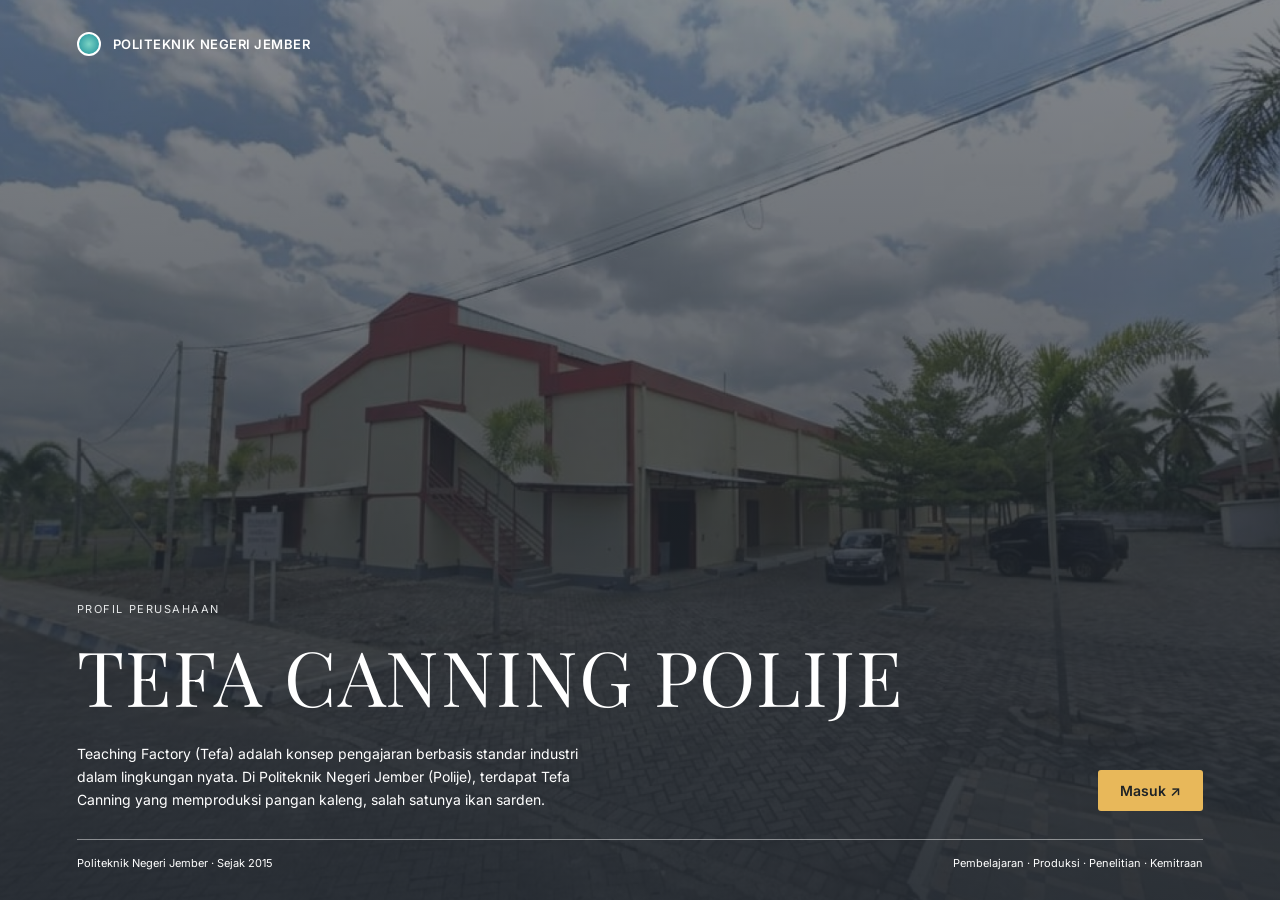
==== index.html @ 42ac11fb "feat: add initial HTML structure and JavaScript functionality for TEFA Canning Polije website - Crea" ====
<!DOCTYPE html>
<html lang="id">
<head>
<meta charset="utf-8">
<meta name="viewport" content="width=device-width,initial-scale=1">
<title>TEFA Canning Polije</title>
<link href="https://fonts.googleapis.com/css2?family=Inter:wght@400;500;600&family=Playfair+Display:wght@400;500&display=swap" rel="stylesheet">
<link rel="stylesheet" href="css/style.css">
</head>
<body>

<header class="hero" id="hero">
  <div class="polije"><i class="logo"></i>POLITEKNIK NEGERI JEMBER</div>
  <div class="hb">
    <div class="lb">Profil Perusahaan</div>
    <h1>TEFA CANNING POLIJE</h1>
    <div class="hr">
      <p>Teaching Factory (Tefa) adalah konsep pengajaran berbasis standar industri dalam lingkungan nyata. Di Politeknik Negeri Jember (Polije), terdapat Tefa Canning yang memproduksi pangan kaleng, salah satunya ikan sarden.</p>
      <a class="btn" href="#home" id="masuk">Masuk ↗</a>
    </div>
  </div>
  <div class="hf"><span>Politeknik Negeri Jember · Sejak 2015</span><span>Pembelajaran · Produksi · Penelitian · Kemitraan</span></div>
</header>

<nav>
  <div class="w">
    <a href="#home"><b>TEFA Canning Polije</b><small>Politeknik Negeri Jember</small></a>
    <ul>
      <li><a data-v="home" href="#home">Home</a></li>
      <li><a data-v="organisasi" href="#organisasi">Organisasi</a></li>
      <li><a data-v="eduwisata" href="#eduwisata">Edu-wisata</a></li>
      <li><a data-v="kemitraan" href="#kemitraan">Kemitraan</a></li>
    </ul>
    <a class="btn d" href="#formulir-permintaan?topik=edu-wisata">Rencanakan kunjungan ↗</a>
  </div>
</nav>

<main>
<!-- ============ HOME ============ -->
<section class="view" id="home">
  <div class="w sec">
    <h2 style="margin-bottom:36px">Mengenal hasilnya.<br>Memahami prosesnya.</h2>
    <div class="g2" id="cards"></div>
  </div>

  <div class="dk"><div class="w sec g2">
    <div><div class="lb">Pembelajaran &amp; Produksi</div><h2>Pembelajaran yang relevan. Pengolahan yang bernilai.</h2>
    <p style="margin-top:16px;font-size:14px;color:#e2e4e5">Mahasiswa belajar langsung di lingkungan produksi berstandar industri.</p></div>
    <ul class="ls">
      <li><b>01</b>Menghubungkan pengalaman praktik sebagai bagian dari pembelajaran.</li>
      <li><b>02</b>Menjalankan pengolahan pangan kaleng dengan standar industri.</li>
      <li><b>03</b>Mendorong penelitian dan inovasi produk perikanan.</li>
    </ul>
  </div></div>

  <div class="w sec g2 ab" style="align-items:center">
    <div><div class="lb">Tentang Tefa Canning Polije</div><h2>Tempat ilmu bertemu dunia industri perikanan.</h2>
    <p style="margin-top:16px;color:var(--g)">Teaching Factory Canning memadukan kegiatan belajar, produksi, dan penelitian dalam satu unit di Politeknik Negeri Jember, sehingga mahasiswa terbiasa dengan alur kerja industri sesungguhnya.</p>
    <div class="st"><div><b>2015</b><small>MULAI BEROPERASI</small></div><div><b>1.500</b><small>KALENG / HARI (KAPASITAS)</small></div></div></div>
    <img src="img/sarden-sip.jpeg" alt="Produk sarden SIP Politeknik Negeri Jember">
  </div>

  <div class="w mp" style="padding-bottom:56px">
    <div class="g2" style="align-items:end"><div><div class="lb">Lokasi Kami</div><h2>Temukan kami di Politeknik Negeri Jember.</h2></div>
    <ul style="font-size:14px;color:var(--g)"><li>◉ Politeknik Negeri Jember, Jl. Mastrip, Jember</li><li>◉ Unit Pengolahan Ikan, kawasan TEFA Polije</li></ul></div>
    <iframe
      src="https://www.google.com/maps/embed?pb=!1m18!1m12!1m3!1d508.10623049738757!2d113.72643841205621!3d-8.15563138317925!2m3!1f0!2f0!3f0!3m2!1i1024!2i768!4f13.1!3m3!1m2!1s0x2dd695f2c7074ec7%3A0x40c147ea5d0ce7c8!2sUnit%20Pengalengan%20Ikan%20Politeknik%20Negeri%20Jember!5e1!3m2!1sen!2sid!4v1795435590840!5m2!1sen!2sid"
      width="100%"
      height="450"
      style="border:0"
      allowfullscreen
      loading="lazy"
      referrerpolicy="no-referrer-when-downgrade"
      title="Lokasi TEFA Canning Polije">
    </iframe>
    <div class="g2"><div class="card"><div class="lb">Jam Layanan</div>Senin – Jumat, 08.00 – 16.00 WIB</div><div class="card"><div class="lb">Transportasi &amp; Parkir</div>Area parkir tersedia di depan unit produksi.</div></div>
  </div>

  <div class="bl"><div class="w g2" style="padding:36px 28px;align-items:center">
    <div><h3 style="font-size:26px">Lihat lebih dekat, belajar secara langsung.</h3><p style="font-size:14px;color:var(--g)">Jadwalkan edu wisata untuk melihat proses produksi sarden kaleng.</p></div>
    <div style="text-align:right"><a class="btn" href="#eduwisata">Lihat edu-wisata ↗</a></div>
  </div></div>
</section>

<!-- ============ ORGANISASI ============ -->
<section class="view" id="organisasi" hidden>
  <div class="w sec">
    <div class="g2" style="align-items:end;margin-bottom:40px"><div><div class="lb">Tim Pengelola</div><h2>Orang di balik setiap proses.</h2></div>
    <p style="color:var(--g)">Setiap peran saling bersinergi dalam pembelajaran, produksi, serta pengembangan produk Tefa Canning Polije.</p></div>
    <div class="org">
      <div class="card"><div class="ph"><img src="img/tim-ketua.jpg" alt="M. Manfianto, S.TP., M.P." onerror="this.remove()"></div><span class="tg">KETUA</span><h3 style="margin-top:8px;font-size:18px">M. Manfianto, S.TP., M.P.</h3></div>
      <div class="ln"></div>
      <div class="g4" style="text-align:left">
        <div class="card"><div class="ph"><img src="img/tim-produksi.jpg" alt="M. Fahmi Kurniata, S.TP., M." onerror="this.remove()"></div><span class="tg">PRODUKSI</span><h3 style="margin-top:8px;font-size:17px">M. Fahmi Kurniata, S.TP., M.</h3></div>
        <div class="card"><div class="ph"><img src="img/tim-mutu.jpg" alt="Syamil" onerror="this.remove()"></div><span class="tg">MUTU</span><h3 style="margin-top:8px;font-size:17px">Syamil</h3></div>
        <div class="card"><div class="ph"><img src="img/tim-teknisi.jpg" alt="Gunawan" onerror="this.remove()"></div><span class="tg">TEKNISI</span><h3 style="margin-top:8px;font-size:17px">Gunawan</h3></div>
        <div class="card"><div class="ph"><img src="img/tim-admin.jpg" alt="Afin Hariyanabu" onerror="this.remove()"></div><span class="tg">ADMINISTRASI</span><h3 style="margin-top:8px;font-size:17px">Afin Hariyanabu</h3></div>
      </div>
    </div>
    <div class="nt">ⓘ Data foto dan nama dapat disesuaikan dengan struktur resmi unit.</div>
  </div>
  <div class="bl"><div class="w sec g2">
    <div><div class="lb">Keterhubungan</div><h2>Terhubung dalam setiap tahap.</h2></div>
    <div>
    <div class="rw"><b>→ Perencanaan</b><span>Perencanaan kebutuhan dan jadwal produksi bersama tim pengelola.</span></div>
    <div class="rw"><b>→ Produksi</b><span>Pelaksanaan proses dari bahan baku hingga produk kaleng.</span></div>
    <div class="rw"><b>→ Kolaborasi</b><span>Pembelajaran, penelitian, dan kerja sama dengan mitra.</span></div>
    </div>
  </div></div>
</section>

<!-- ============ EDU-WISATA ============ -->
<section class="view" id="eduwisata" hidden>
  <div class="w sec edu-hero">
    <div>
      <div class="lb">Home / Edu-wisata</div>
      <h2>Kami menerima kunjungan belajar.</h2>
      <p>Jelajahi proses pengolahan hasil perikanan bersama TEFA Canning Polije. Kenali perjalanan bahan baku hingga menjadi produk dalam kaleng melalui pengalaman belajar langsung di lingkungan produksi nyata.</p>
      <a class="btn d" href="#kalender-eduwisata">Lihat jadwal kunjungan ↗</a>
    </div>
    <img src="img/WhatsApp Image 2026-11-23 at 18.47.24.jpeg" alt="Kegiatan praktik pengolahan dan sterilisasi produk di TEFA Canning Polije">
  </div>
  <div class="w edu-facts">
    <div><b>Untuk siapa</b><span>Pelajar, mahasiswa &amp; umum</span></div>
    <div><b>Lokasi kegiatan</b><span>TEFA Canning Polije</span></div>
    <div><b>Waktu kunjungan</b><span>Sesuai konfirmasi pengelola</span></div>
  </div>
  <div class="w sec">
    <div class="lb">Syarat kunjungan · perlu konfirmasi</div><h2 style="margin-bottom:28px">Yang perlu Anda siapkan.</h2>
    <div class="g4 visit-requirements">
      <article class="card"><span class="sn">1</span><h3>Instansi atau kelompok</h3><p>Kategori pengunjung dan ketentuan rombongan perlu dikonfirmasi kepada pengelola.</p></article>
      <article class="card"><span class="sn">2</span><h3>Konfirmasi jadwal</h3><p>Hubungi pengelola untuk membahas tanggal dan waktu kunjungan yang diinginkan.</p></article>
      <article class="card"><span class="sn">3</span><h3>Pakaian dan atribut</h3><p>Ketentuan pakaian, atribut, dan kebersihan area produksi perlu dikonfirmasi sebelum berkunjung.</p></article>
      <article class="card"><span class="sn">4</span><h3>Tujuan kunjungan jelas</h3><p>Tujuan kunjungan dan jumlah peserta dapat disampaikan saat menghubungi pengelola.</p></article>
    </div>
  </div>
  <div class="dk">
    <div class="w sec">
      <div class="g2" style="align-items:end"><h2>Dari bahan baku sampai kaleng.</h2><p style="text-align:right;color:#e2e4e5">Alur edukasi kunjungan</p></div>
      <div class="g4 visit-process">
        <article><span>01</span><h3>Pengenalan TEFA</h3><p>Mengenal Teaching Factory dan penerapan pembelajaran industri di Politeknik Negeri Jember.</p></article>
        <article><span>02</span><h3>Observasi proses</h3><p>Mengamati penyiapan bahan, pengolahan, dan pengalengan secara langsung di area produksi.</p></article>
        <article><span>03</span><h3>Mengenal mutu</h3><p>Memahami standar kebersihan, pengujian, dan pemeriksaan kualitas produk kaleng.</p></article>
        <article><span>04</span><h3>Diskusi bersama</h3><p>Tanya jawab dan refleksi bersama pendamping kunjungan mengenai proses yang diamati.</p></article>
      </div>
    </div>
  </div>
  <div class="bl" id="kalender-eduwisata">
    <div class="w sec">
      <div class="lb">Rencanakan kunjungan</div><h2 style="margin-bottom:8px">Pilih hari untuk mulai belajar.</h2>
      <p class="calendar-intro">Kalender ini membantu memilih tanggal. Ketersediaan aktual dan jadwal akhir dikonfirmasi pengelola setelah pengajuan diterima.</p>
      <div class="booking-layout">
        <div class="calendar card" aria-label="Kalender jadwal edu wisata">
          <div class="calendar-head"><button class="calendar-nav" id="calendar-prev" type="button" aria-label="Bulan sebelumnya">←</button><h3 id="calendar-title" aria-live="polite"></h3><button class="calendar-nav" id="calendar-next" type="button" aria-label="Bulan berikutnya">→</button></div>
          <div class="calendar-grid calendar-weekdays" aria-hidden="true"><span>Min</span><span>Sen</span><span>Sel</span><span>Rab</span><span>Kam</span><span>Jum</span><span>Sab</span></div>
          <div class="calendar-grid" id="calendar-days"></div>
          <p class="calendar-note">Tanggal lampau tidak dapat dipilih. Tanggal pilihan masih menunggu konfirmasi pengelola.</p>
        </div>
        <aside class="sd visit-summary">
          <small>RENCANA KUNJUNGAN ANDA</small><h3 id="selected-date-label">Pilih tanggal yang diinginkan</h3>
          <p id="selected-date-status">Tanggal pilihan akan ditampilkan di sini.</p>
          <ul><li>Durasi: dikonfirmasi pengelola</li><li>Peserta: sesuai kapasitas area</li><li>Pendamping: staf TEFA Canning Polije</li></ul>
          <p>Siapkan nama instansi, jumlah peserta, dan tujuan kunjungan.</p>
          <a class="btn" id="edu-form-link" href="#formulir-permintaan?topik=edu-wisata">Ajukan reservasi ↗</a>
          <p class="calendar-note">Pengajuan belum menjadi konfirmasi. Jadwal menunggu persetujuan pengelola.</p>
        </aside>
      </div>
    </div>
  </div>
</section>

<!-- ============ KEMITRAAN ============ -->
<section class="view" id="kemitraan" hidden>
  <div class="w sec partnership-hero">
    <div>
      <div class="lb">Home / Kemitraan</div>
      <h2>Kolaborasi hari ini. Nilai tambah untuk esok.</h2>
      <p>TEFA Canning Polije membuka ruang kerja sama untuk menghubungkan pendidikan, pengolahan perikanan, dan kebutuhan mitra. Mari temukan bentuk kolaborasi yang dapat tumbuh bersama.</p>
      <a class="btn d" href="#formulir-permintaan?topik=kemitraan-produk">Diskusikan kemitraan ↗</a>
    </div>
    <div class="bl card fl"><small class="lb">ALUR KOLABORASI</small><div>Kebutuhan mitra<small>Bahan baku · produk · pengembangan</small></div>↓<div class="dkb">TEFA Canning Polije<small>Pembelajaran · proses · pendampingan</small></div>↓<p>Solusi yang dikembangkan bersama</p></div>
  </div>
  <div class="w g3 partnership-areas">
    <article class="card"><h3>Pengolahan perikanan</h3><p>Diskusi potensi bahan baku dan kebutuhan pengolahan produk.</p></article>
    <article class="card"><h3>Pengembangan produk</h3><p>Eksplorasi gagasan produk dan proses melalui pembelajaran terapan.</p></article>
    <article class="card"><h3>Pendidikan &amp; pelatihan</h3><p>Kolaborasi pengenalan proses industri dan peningkatan keterampilan.</p></article>
  </div>
  <div class="bl"><div class="w sec">
    <div class="lb">Syarat kemitraan</div><h2 style="margin-bottom:28px">Ketentuan bergabung.</h2>
    <div class="g3 partnership-steps">
      <article class="card"><span class="sn">1</span><h3>Profil instansi</h3><p>Rancangan informasi profil calon mitra. Dokumen pendukung dapat dibahas bersama pengelola.</p></article>
      <article class="card"><span class="sn">2</span><h3>Kebutuhan kerja sama</h3><p>Gambaran kebutuhan dan tujuan kerja sama untuk bahan diskusi dengan pengelola.</p></article>
      <article class="card"><span class="sn">3</span><h3>Konfirmasi &amp; kesepakatan</h3><p>Pembahasan kesepakatan, prosedur, dan dokumen resmi bersama pengelola.</p></article>
    </div>
    <div class="nt">ⓘ Ketentuan lengkap dan teknis akan disampaikan melalui diskusi awal bersama tim pengelola TEFA Canning Polije.</div>
  </div></div>
  <div class="w sec">
    <div class="g2" style="align-items:end;margin-bottom:24px"><div><div class="lb">Jejaring kolaborasi</div><h2>Bertumbuh bersama mitra.</h2></div>
    <p style="color:var(--g);font-size:14px">Jelajahi jejaring berdasarkan tahun dan urutkan nama mitra.</p></div>
    <div class="partner-controls">
      <div class="pl" aria-label="Filter tahun mitra"><span class="control-label">TAHUN</span><button class="on" type="button" data-year="Semua">Semua</button><button type="button" data-year="2022">2022</button><button type="button" data-year="2023">2023</button><button type="button" data-year="2024">2024</button></div>
      <label class="sort-control">Urutkan nama
        <select id="sort-mitra" aria-label="Urutkan nama mitra"><option value="asc">A–Z</option><option value="desc">Z–A</option></select>
      </label>
    </div>
    <div class="g4" id="mitra" aria-live="polite"></div>
    <p class="nt">Data mitra pada tampilan ini masih berupa contoh. Ganti dengan nama dan informasi mitra resmi Tefa Canning Polije.</p>
  </div>
  <div class="bl"><div class="w g2 partnership-cta">
    <img src="img/WhatsApp Image 2026-11-23 at 18.53.48.jpeg" alt="Kegiatan kolaborasi dan praktik di TEFA Canning Polije">
    <div><div class="lb">Mulai percakapan</div><h2>Ingin mengajukan kemitraan?</h2>
    <p>Sampaikan profil instansi, kebutuhan, serta gambaran kerja sama. Tim pengelola akan menindaklanjuti permohonan Anda.</p>
    <a class="btn" href="#formulir-permintaan?topik=kemitraan-produk">Hubungi pengelola ↗</a></div>
  </div></div>
</section>

<!-- ============ FORMULIR TERPADU ============ -->
<section class="view" id="formulir-permintaan" hidden>
  <div class="w sec form-page">
    <div class="lb">Home / Formulir / Hubungi pengelola</div>
    <h2>Mari mulai percakapan.</h2>
    <p class="form-intro">Sampaikan pertanyaan atau rencana kerja sama Anda. Tim pengelola TEFA Canning Polije siap membantu koordinasi selanjutnya.</p>
    <div class="g2 form-layout">
      <form class="card request-form" id="request-form">
        <h3>Ceritakan kebutuhan Anda.</h3>
        <p class="form-hint">Tanda * menunjukkan informasi yang perlu diisi.</p>
        <div class="f2">
          <label>Nama lengkap *<input name="nama" autocomplete="name" required placeholder="Nama Anda"></label>
          <label>Instansi / organisasi *<input name="instansi" autocomplete="organization" required placeholder="Nama instansi atau organisasi"></label>
          <label>Email *<input name="email" type="email" autocomplete="email" required placeholder="nama@instansi.ac.id"></label>
          <label>Nomor WhatsApp *<input name="telepon" type="tel" autocomplete="tel" required placeholder="08xx xxx xxxx"></label>
        </div>
        <label>Topik pembicaraan *
          <select id="request-topic" name="topik" required>
            <option value="">Pilih topik pembicaraan</option>
            <option value="edu-wisata">Edu wisata</option>
            <option value="kemitraan-produk">Kemitraan produk</option>
            <option value="lainnya">Lainnya</option>
          </select>
        </label>
        <div id="edu-fields" hidden>
          <h3>Rencana kunjungan</h3>
          <div class="f2">
            <label>Tanggal kunjungan *<input id="visit-date" name="tanggal" type="date" data-topic-required required></label>
            <label>Waktu yang diharapkan<input name="waktu" type="time" data-topic-required required></label>
            <label>Jumlah peserta *<input name="peserta" type="number" min="1" data-topic-required required placeholder="Masukkan jumlah peserta"></label>
            <label>Kategori pengunjung *<select name="kategori" data-topic-required required><option value="">Pelajar / mahasiswa / umum</option><option>Pelajar</option><option>Mahasiswa</option><option>Umum</option><option>Lainnya</option></select></label>
          </div>
          <label>Tujuan kunjungan *<textarea name="tujuan" data-topic-required required placeholder="Ceritakan tujuan dan hal yang ingin dipelajari."></textarea></label>
          <label>Catatan tambahan<textarea name="catatan-kunjungan" placeholder="Kebutuhan pendampingan atau informasi lain untuk pengelola."></textarea></label>
        </div>
        <div id="partnership-fields" hidden>
          <h3>Rencana kemitraan</h3>
          <label>Kebutuhan / bidang kerja sama *<input name="produk" data-topic-required required placeholder="Contoh: pengembangan produk pangan kaleng"></label>
          <label>Gambaran kerja sama *<textarea name="rencana-kerja-sama" data-topic-required required placeholder="Ceritakan kebutuhan, tujuan, dan bentuk kolaborasi yang diharapkan."></textarea></label>
          <label>Informasi tambahan<textarea name="catatan-kemitraan" placeholder="Profil singkat atau hal lain yang perlu diketahui pengelola."></textarea></label>
        </div>
        <div id="other-fields" hidden>
          <h3>Informasi lainnya</h3>
          <label>Pesan *<textarea name="pesan-lainnya" data-topic-required required placeholder="Ceritakan kebutuhan, tujuan, atau pertanyaan Anda."></textarea></label>
        </div>
        <label class="ck"><input name="persetujuan" type="checkbox" required>Saya menyetujui data ini digunakan untuk keperluan komunikasi dan koordinasi dengan pengelola.</label>
        <button class="btn" type="submit">Kirim pesan ↗</button>
        <p class="form-hint">Pengajuan belum menjadi konfirmasi. Jadwal dan tindak lanjut menunggu konfirmasi pengelola.</p>
      </form>
      <aside class="sd form-contact">
        <small>TEFA CANNING POLIJE</small><h3>Terhubung untuk tumbuh bersama.</h3>
        <p>Politeknik Negeri Jember</p>
        <p><b>Kontak resmi</b><br>[Nomor kontak resmi]<br>[Alamat email resmi]</p>
        <p><b>Lokasi</b><br>Politeknik Negeri Jember<br>Jl. Mastrip, Jember</p>
        <p><b>Jam layanan</b><br>Senin – Jumat, 08.00 – 16.00 WIB</p>
        <p>Informasi kontak resmi mengikuti konfirmasi pengelola.</p>
        <p>Ingin berkunjung bersama rombongan?</p>
        <a href="#eduwisata">Lihat halaman edu-wisata ↗</a>
      </aside>
    </div>
  </div>
</section>

<!-- ============ KONTAK ============ -->
<section class="view" id="kontak" hidden>
  <div class="w sec" style="padding-bottom:28px"><div class="lb">Hubungi Kami</div><h2>Mari mulai percakapan.</h2>
  <p style="margin-top:14px;color:var(--g);max-width:640px">Sampaikan pertanyaan atau permintaan kerja sama. Tim pengelola TEFA Canning Polije siap menindaklanjuti.</p></div>
  <div class="w g2" style="grid-template-columns:1.7fr 1fr;padding-bottom:72px">
    <div class="card"><h3>Ajukan edu wisata atau kemitraan.</h3><p style="margin:12px 0 20px;color:var(--g)">Gunakan formulir terpadu untuk mengirim rencana kunjungan, kemitraan produk, atau pertanyaan lainnya.</p><a class="btn" href="#formulir-permintaan?topik=lainnya">Buka formulir ↗</a></div>
    <aside class="sd"><small>TEFA CANNING POLIJE</small><h3>Terhubung untuk tumbuh bersama.</h3>
      <p><small>PENGELOLA</small>Politeknik Negeri Jember</p>
      <p><small>ALAMAT</small>Jl. Mastrip, Krajan Timur, Sumbersari, Jember, Jawa Timur</p>
      <p><small>JAM LAYANAN</small>Senin – Jumat, 08.00 – 16.00 WIB</p>
      <p><small>EMAIL</small>tefacanning@polije.ac.id</p>
      <p><small>WHATSAPP</small>08xx-xxxx-xxxx</p>
    </aside>
  </div>
</section>
</main>

<footer>
  <div class="w g4">
    <div><h4>TEFA Canning Polije</h4><p style="margin:8px 0 12px">Teaching Factory pengolahan pangan kaleng, Politeknik Negeri Jember.</p><small>Sejak 2015</small></div>
    <div><h5>JELAJAH</h5><ul><li><a href="#home">Home</a></li><li><a href="#organisasi">Organisasi</a></li><li><a href="#eduwisata">Edu-wisata</a></li><li><a href="#kemitraan">Kemitraan</a></li></ul></div>
    <div><h5>HUBUNGI KAMI</h5><ul><li><a href="#formulir-permintaan?topik=lainnya">Formulir kontak</a></li><li>Alamat dan kontak mengikuti konfirmasi resmi</li></ul></div>
    <div>
      <h5>LOKASI</h5>
      <iframe
        src="https://www.google.com/maps/embed?pb=!1m18!1m12!1m3!1d508.10623049738757!2d113.72643841205621!3d-8.15563138317925!2m3!1f0!2f0!3f0!3m2!1i1024!2i768!4f13.1!3m3!1m2!1s0x2dd695f2c7074ec7%3A0x40c147ea5d0ce7c8!2sUnit%20Pengalengan%20Ikan%20Politeknik%20Negeri%20Jember!5e1!3m2!1sen!2sid!4v1795435590840!5m2!1sen!2sid"
        width="100%"
        height="120"
        style="border:0"
        allowfullscreen
        loading="lazy"
        referrerpolicy="no-referrer-when-downgrade"
        title="Lokasi TEFA Canning Polije">
      </iframe>
    </div>
  </div>
  <div class="w cp"><span>© 2026 TEFA Canning Polije</span><span>Politeknik Negeri Jember</span></div>
</footer>

<script src="js/script.js"></script>
</body>
</html>
---- css/style.css ----
/* Dasar halaman dan komponen umum (index.html) */
* {
  box-sizing: border-box;
  margin: 0;
}

:root {
  --c: #f6f4ec;
  --i: #1f2326;
  --g: #6b6e70;
  --b: #e8edf0;
  --y: #e8b85a;
  --l: #dcdcd4;
}

body {
  font: 15px/1.65 Inter, sans-serif;
  background: var(--c);
  color: var(--i);
}

h1,
h2,
h3 {
  font-family: 'Playfair Display', serif;
  font-weight: 400;
  line-height: 1.15;
}

h2 {
  font-size: clamp(28px, 3.4vw, 42px);
}

h3 {
  font-size: 20px;
}

a {
  color: inherit;
  text-decoration: none;
}

ul,
ol {
  list-style: none;
  padding: 0;
}

img {
  display: block;
  max-width: 100%;
}

[hidden] {
  display: none !important;
}

.w {
  max-width: 1160px;
  margin: 0 auto;
  padding: 0 28px;
}

.sec {
  padding: 72px 28px;
}

.lb {
  display: flex;
  justify-content: space-between;
  font-size: 11px;
  letter-spacing: .14em;
  text-transform: uppercase;
  color: #8a8f92;
  margin-bottom: 14px;
}

.btn {
  display: inline-block;
  background: var(--y);
  color: var(--i);
  font: 600 14px Inter;
  padding: 12px 22px;
  border-radius: 3px;
  border: 0;
  cursor: pointer;
}

.btn.d {
  background: #4a4d4f;
  color: #fff;
}

.lk {
  font-size: 13px;
  color: var(--g);
  margin-left: 14px;
}

.g2,
.g3,
.g4,
.f2 {
  display: grid;
  gap: 28px;
  margin-bottom: 28px;
  marguin-top: 28px;
}

.g2 {
  grid-template-columns: 1fr 1fr;
}

.g3 {
  grid-template-columns: repeat(3, 1fr);
}

.g4 {
  grid-template-columns: repeat(4, 1fr);
}

.f2 {
  grid-template-columns: 1fr 1fr;
  gap: 16px;
}

.card {
  background: #fff;
  border: 1px solid var(--l);
  border-radius: 4px;
  padding: 24px;
}

.bl {
  background: var(--b);
}

.dk {
  background: #6b6e70;
  color: #fff;
}

.dk .lb {
  color: #d3d6d7;
}

/* Header dan hero (header .hero; tombol #masuk dari script.js) */
.hero {
  min-height: 100vh;
  background: linear-gradient(rgba(34, 40, 48, .55), rgba(34, 40, 48, 0.900)),
    url(../img/gedung-tefa.jpeg) center/cover no-repeat #222830;
  color: #fff;
  padding: 32px 6vw 28px;
  display: flex;
  flex-direction: column;
}

.hero.in {
  min-height: 360px;
}

.hero .lb {
  color: #e5e7e8;
}

.polije {
  display: flex;
  align-items: center;
  gap: 12px;
  font: 600 13px Inter;
  letter-spacing: .04em;
}

.logo {
  width: 24px;
  height: 24px;
  border-radius: 50%;
  background: radial-gradient(#7bd3c4, #1c8f9a);
  border: 2px solid #fff;
}

.hb {
  margin-top: auto;
  padding-bottom: 28px;
}

.hb h1 {
  font-size: clamp(40px, 7vw, 76px);
  letter-spacing: .02em;
  margin: 6px 0 22px;
}

.hr {
  display: flex;
  justify-content: space-between;
  align-items: flex-end;
  gap: 24px;
}

.hr p {
  max-width: 520px;
  font-size: 14px;
}

.hf {
  display: flex;
  justify-content: space-between;
  gap: 16px;
  border-top: 1px solid rgba(255, 255, 255, .45);
  padding-top: 14px;
  font-size: 11px;
}

.in .hr {
  display: none;
}

/* Navigasi dan tampilan halaman (nav; hash, data-v, dan body.cv dari script.js) */
body.cv nav,
body.cv main,
body.cv footer {
  display: none;
}

nav {
  position: sticky;
  top: 0;
  z-index: 9;
  background: rgba(246, 244, 236, .96);
  border-bottom: 1px solid var(--l);
}

nav .w {
  display: flex;
  align-items: center;
  justify-content: space-between;
  height: 60px;
}

nav b {
  display: block;
  font: 600 14px/1.2 Inter;
}

nav small {
  font-size: 10px;
  color: var(--g);
}

nav ul {
  display: flex;
  gap: 28px;
  font-size: 13px;
}

nav li a {
  padding: 6px 0;
  color: #555;
}

nav li a.on {
  color: var(--i);
  border-bottom: 2px solid var(--i);
}

/* Beranda: kartu dinamis dari const D dan tombol slider script.js */
.pc img {
  height: 230px;
  width: 100%;
  object-fit: contain;
  background: #fff;
  margin-bottom: 16px;
}

.pc p {
  color: var(--g);
  font-size: 14px;
  margin: 8px 0 12px;
}

.tr {
  display: flex;
  justify-content: space-between;
  align-items: center;
}

.tr button {
  border: 1px solid var(--l);
  background: #fff;
  width: 30px;
  height: 30px;
  border-radius: 50%;
  cursor: pointer;
  margin-left: 6px;
}

.ls li {
  display: flex;
  gap: 18px;
  padding: 16px 0;
  border-top: 1px solid rgba(255, 255, 255, .35);
  font-size: 14px;
}

.ls b {
  font-weight: 500;
  color: #d8dadb;
}

.st {
  display: flex;
  gap: 48px;
  margin-top: 28px;
}

.st b {
  font: 400 40px 'Playfair Display';
}

.st small {
  display: block;
  font-size: 11px;
  letter-spacing: .12em;
  color: var(--g);
}

.ab img {
  border-radius: 3px;
  width: 100%;
  height: 100%;
  object-fit: cover;
  max-height: 380px;
}

.mp img {
  width: 100%;
  height: 340px;
  object-fit: cover;
  border-radius: 3px;
  margin: 24px 0 16px;
}

/* Organisasi: tim pengelola, bagan, dan keterhubungan */
.ph {
  height: 150px;
  background: #e3e9ed url("data:image/svg+xml,%3Csvg xmlns='http://www.w3.org/2000/svg' viewBox='0 0 24 24' fill='%23aeb9c0'%3E%3Ccircle cx='12' cy='8' r='4'/%3E%3Cpath d='M4 21c0-4.4 3.6-7 8-7s8 2.6 8 7z'/%3E%3C/svg%3E") center/48px no-repeat;
  border-radius: 3px;
  margin-bottom: 12px;
}

.ph img {
  width: 100%;
  height: 100%;
  object-fit: cover;
  border-radius: 3px;
}

.tg {
  font-size: 10px;
  letter-spacing: .12em;
  background: var(--b);
  padding: 2px 8px;
  border-radius: 2px;
  color: var(--g);
}

.org {
  text-align: center;
}

.org .card {
  display: inline-block;
  width: 260px;
  text-align: left;
}

.ln {
  width: 2px;
  height: 28px;
  background: var(--l);
  margin: 0 auto;
}

.nt {
  background: var(--b);
  padding: 12px 16px;
  border-radius: 3px;
  font-size: 13px;
  color: var(--g);
  margin-top: 24px;
}

.rw {
  display: flex;
  gap: 10px;
  padding: 14px 0;
  border-top: 1px solid var(--l);
}

.rw b {
  min-width: 120px;
  font-weight: 600;
}

/* Kemitraan: alur, langkah, dan filter tahun dari script.js */
.fl {
  display: flex;
  align-items: center;
  gap: 10px;
  flex-direction: column;
  text-align: center;
}

.fl div {
  width: 100%;
  border: 1px solid var(--l);
  background: #fff;
  padding: 12px;
  border-radius: 3px;
  font-size: 13px;
}

.fl .dkb {
  background: #6b6e70;
  color: #fff;
}

.sn {
  display: inline-block;
  width: 26px;
  height: 26px;
  border-radius: 50%;
  background: var(--i);
  color: #fff;
  text-align: center;
  line-height: 26px;
  font-size: 12px;
  margin-bottom: 10px;
}

.pl {
  display: flex;
  gap: 8px;
  margin: 0 0 20px;
}

.pl button {
  border: 1px solid var(--l);
  background: #fff;
  padding: 5px 14px;
  border-radius: 20px;
  cursor: pointer;
  font: 12px Inter;
}

.pl .on {
  background: var(--i);
  color: #fff;
}

/* Kunjungan dan kontak: formulir serta simulasi pengiriman script.js */
form label {
  display: block;
  font-size: 12px;
  color: #555;
  margin-bottom: 16px;
}

input,
select,
textarea {
  width: 100%;
  margin-top: 6px;
  padding: 11px 12px;
  border: 1px solid var(--l);
  background: #faf9f5;
  border-radius: 3px;
  font: 14px Inter;
}

textarea {
  min-height: 90px;
  resize: vertical;
}

.ck {
  display: flex !important;
  gap: 8px;
  align-items: flex-start;
}

.ck input {
  width: auto;
  margin: 4px 0 0;
}

form h3 {
  margin: 6px 0 18px;
}

.sd {
  background: var(--b);
  border-radius: 4px;
  padding: 28px;
  align-self: start;
}

.sd h3 {
  font-size: 26px;
  margin: 6px 0 18px;
}

.sd p {
  font-size: 14px;
  margin-bottom: 12px;
}

.sd small {
  display: block;
  font-size: 10px;
  letter-spacing: .12em;
  color: var(--g);
}

/* Footer */
footer {
  background: #6b6e70;
  color: #eee;
  font-size: 13px;
}

footer .g4 {
  grid-template-columns: 1.6fr 1fr 1.2fr 1.2fr;
  padding: 44px 28px 28px;
}

footer h4 {
  font: 500 18px 'Playfair Display';
}

footer h5 {
  font-size: 11px;
  letter-spacing: .12em;
  margin-bottom: 10px;
  color: #cfd2d3;
}

footer li {
  margin-bottom: 6px;
}

footer img,
footer iframe {
  height: 80px;
  width: 100%;
  object-fit: cover;
  border-radius: 3px;
}

.cp {
  display: flex;
  justify-content: space-between;
  border-top: 1px solid rgba(255, 255, 255, .25);
  padding-top: 16px;
  padding-bottom: 22px;
  font-size: 12px;
}

/* Responsif untuk tata letak, navigasi, dan kartu */
@media (max-width: 820px) {
  .g2,
  .g3,
  .g4,
  .f2,
  footer .g4 {
    grid-template-columns: 1fr;
  }

  .hr,
  .hf,
  .cp {
    flex-direction: column;
    align-items: flex-start;
  }

  nav ul {
    display: none;
  }

  .st {
    gap: 28px;
  }
}

/* Jejaring informasi mitra */
.partner-controls {
  display: flex;
  justify-content: space-between;
  align-items: center;
  gap: 18px;
  flex-wrap: wrap;
}

.control-label {
  align-self: center;
  margin-right: 6px;
  font-size: 11px;
}

.sort-control {
  display: flex;
  align-items: center;
  gap: 10px;
  margin: 0 0 20px;
  font-size: 12px;
}

.sort-control select {
  width: auto;
  min-width: 100px;
  margin: 0;
  padding: 8px 10px;
}

.empty-state {
  grid-column: 1 / -1;
  color: var(--g);
  font-size: 14px;
}

/* Kalender edu wisata */
.calendar {
  max-width: 680px;
  margin: 0 auto;
}

.calendar-head {
  display: grid;
  grid-template-columns: 40px 1fr 40px;
  align-items: center;
  gap: 12px;
  margin-bottom: 20px;
  text-align: center;
}

.calendar-head h3 {
  font-size: 22px;
  text-transform: capitalize;
}

.calendar-nav {
  width: 40px;
  height: 40px;
  border: 1px solid var(--l);
  border-radius: 50%;
  background: #fff;
  color: var(--i);
  cursor: pointer;
  font-size: 18px;
}

.calendar-grid {
  display: grid;
  grid-template-columns: repeat(7, minmax(0, 1fr));
  gap: 6px;
  text-align: center;
}

.calendar-weekdays {
  margin-bottom: 8px;
  color: var(--g);
  font-size: 12px;
}

.calendar-day {
  min-height: 42px;
  border: 1px solid transparent;
  border-radius: 3px;
  background: transparent;
  color: var(--i);
  cursor: pointer;
  font: 14px Inter, sans-serif;
}

.calendar-day:hover:not(:disabled),
.calendar-day.selected {
  border-color: var(--i);
  background: var(--i);
  color: #fff;
}

.calendar-day:disabled {
  color: #b7b9ba;
  cursor: not-allowed;
}

.calendar-note {
  margin-top: 16px;
  color: var(--g);
  font-size: 12px;
}

@media (max-width: 520px) {
  .partner-controls {
    align-items: flex-start;
  }

  .pl {
    flex-wrap: wrap;
  }

  .calendar {
    padding: 16px;
  }

  .calendar-grid {
    gap: 2px;
  }

  .calendar-day {
    min-height: 38px;
  }
}

/* Halaman edu-wisata */
.edu-hero,
.partnership-hero {
  display: grid;
  grid-template-columns: 1fr 1fr;
  align-items: center;
  gap: 48px;
}

.edu-hero h2,
.partnership-hero h2 {
  max-width: 540px;
  font-size: clamp(36px, 4.5vw, 54px);
}

.edu-hero p,
.partnership-hero p {
  max-width: 540px;
  margin: 18px 0 24px;
  color: var(--g);
  font-size: 14px;
}

.edu-hero img {
  width: 100%;
  height: 340px;
  border-radius: 3px;
  object-fit: cover;
}

.edu-facts {
  display: grid;
  grid-template-columns: repeat(3, 1fr);
  gap: 20px;
  margin-bottom: 32px;
  padding: 18px 24px;
  background: var(--b);
}

.edu-facts div {
  display: flex;
  flex-direction: column;
  font-size: 13px;
}

.edu-facts span,
.visit-requirements p,
.visit-process p,
.partnership-areas p,
.partnership-steps p,
.partnership-cta p {
  color: var(--g);
  font-size: 13px;
}

.visit-requirements .card,
.partnership-steps .card {
  padding: 20px;
}

.visit-requirements h3,
.partnership-steps h3 {
  margin-bottom: 8px;
  font: 500 15px Inter, sans-serif;
}

.visit-process {
  margin-top: 32px;
  margin-bottom: 0;
}

.visit-process article {
  border-top: 1px solid rgba(255,255,255,.35);
  padding-top: 14px;
}

.visit-process article > span {
  color: var(--y);
  font-size: 11px;
}

.visit-process h3 {
  margin: 8px 0;
  font: 400 18px 'Playfair Display', serif;
}

.visit-process p {
  color: #e2e4e5;
}

.calendar-intro {
  margin: 6px 0 24px;
  color: var(--g);
  font-size: 13px;
}

.booking-layout {
  display: grid;
  grid-template-columns: 1.5fr 1fr;
  align-items: start;
  gap: 24px;
}

.booking-layout .calendar {
  width: 100%;
  max-width: none;
  margin: 0;
}

.visit-summary h3 {
  margin-bottom: 8px;
  text-transform: capitalize;
}

.visit-summary ul {
  list-style: disc;
  margin: 0 0 16px;
  padding-left: 18px;
  color: var(--g);
  font-size: 13px;
}

.visit-summary .btn {
  margin: 4px 0 12px;
}

/* Halaman kemitraan */
.partnership-hero {
  grid-template-columns: 1.2fr 1fr;
}

.partnership-hero .fl {
  margin: 0;
  padding: 28px;
}

.fl div small {
  display: block;
  margin-top: 4px;
  color: var(--g);
  font-size: 11px;
}

.fl .dkb small {
  color: #e2e4e5;
}

.fl p {
  margin: 8px 0 0;
  font-family: 'Playfair Display', serif;
  font-size: 18px;
}

.partnership-areas {
  padding: 0 28px 64px;
}

.partnership-areas h3 {
  margin-bottom: 10px;
  font-size: 16px;
}

.partnership-cta {
  grid-template-columns: 1fr 1.7fr;
  align-items: center;
  padding: 48px 28px;
}

.partnership-cta img {
  width: 100%;
  max-height: 300px;
  border-radius: 3px;
  object-fit: cover;
}

.partnership-cta h2 {
  margin-bottom: 12px;
  font-size: 32px;
}

.partnership-cta p {
  margin-bottom: 18px;
}

/* Halaman formulir bersama */
.form-page {
  padding-top: 40px;
}

.form-page > .lb {
  margin-bottom: 18px;
}

.form-intro {
  margin: 10px 0 28px;
  color: var(--g);
  font-size: 14px;
}

.form-layout {
  grid-template-columns: 1.7fr 1fr;
  align-items: start;
}

.request-form {
  padding: 24px;
}

.request-form h3 {
  font-size: 20px;
}

.request-form .form-hint {
  margin: -8px 0 18px;
  color: var(--g);
  font-size: 11px;
}

.request-form > .form-hint:last-child {
  margin: 16px 0 0;
}

.request-form [hidden] {
  display: none !important;
}

.form-contact a {
  text-decoration: underline;
  font-size: 13px;
}

@media (max-width: 820px) {
  .edu-hero,
  .partnership-hero,
  .booking-layout,
  .form-layout,
  .partnership-cta {
    grid-template-columns: 1fr;
  }

  .edu-hero,
  .partnership-hero {
    gap: 24px;
  }

  .edu-hero img {
    height: 280px;
  }

  .edu-facts {
    grid-template-columns: 1fr;
    gap: 12px;
  }

  .partnership-areas,
  .partnership-steps,
  .visit-requirements,
  .visit-process {
    grid-template-columns: repeat(2, 1fr);
  }
}

@media (max-width: 520px) {
  .partnership-areas,
  .partnership-steps,
  .visit-requirements,
  .visit-process {
    grid-template-columns: 1fr;
  }
}
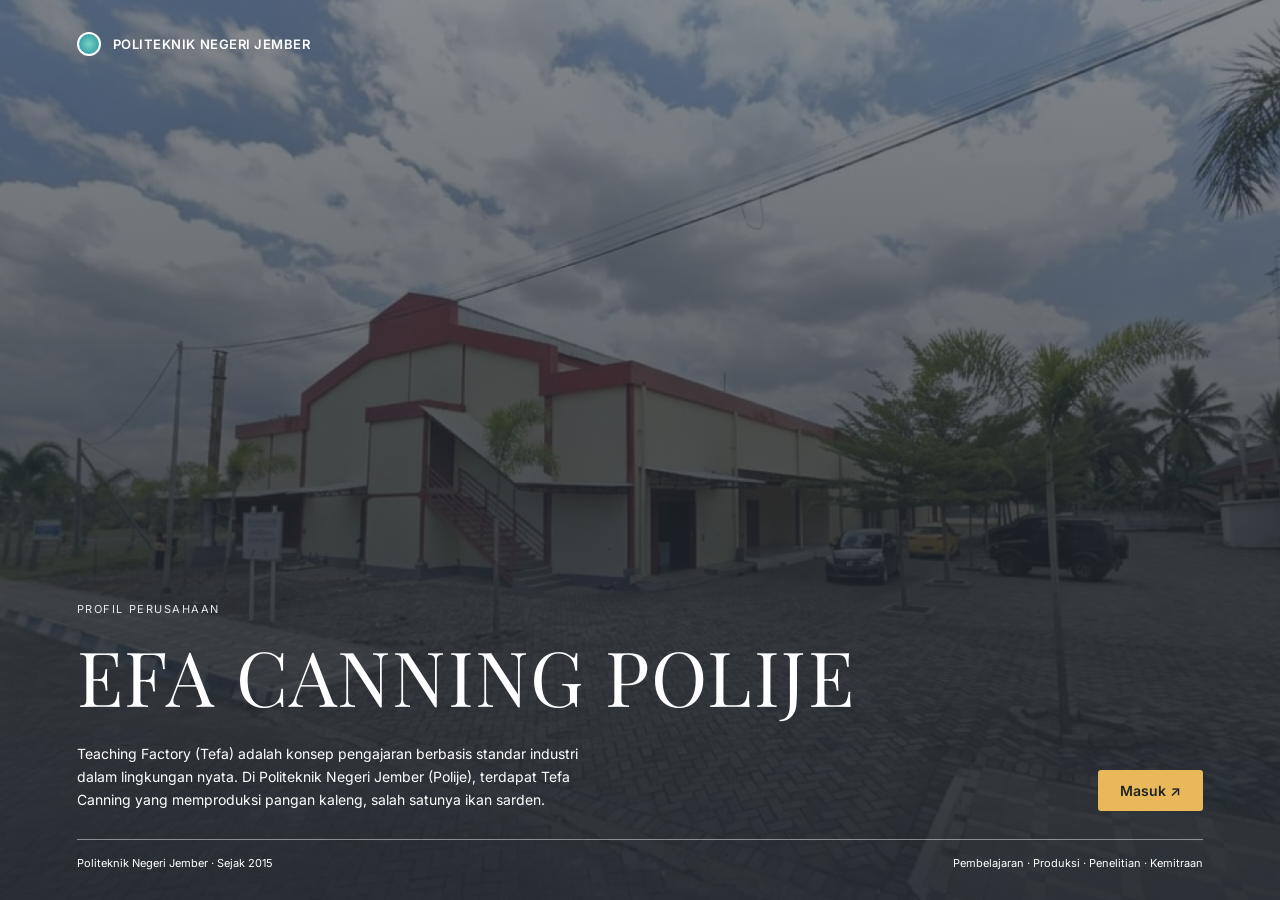
==== commit a902a392: "Implement code changes to enhance functionality and improve performance" ====
--- a/index.html
+++ b/index.html
@@ -13,7 +13,7 @@
   <div class="polije"><i class="logo"></i>POLITEKNIK NEGERI JEMBER</div>
   <div class="hb">
     <div class="lb">Profil Perusahaan</div>
-    <h1>TEFA CANNING POLIJE</h1>
+    <h1>EFA CANNING POLIJE</h1>
     <div class="hr">
       <p>Teaching Factory (Tefa) adalah konsep pengajaran berbasis standar industri dalam lingkungan nyata. Di Politeknik Negeri Jember (Polije), terdapat Tefa Canning yang memproduksi pangan kaleng, salah satunya ikan sarden.</p>
       <a class="btn" href="#home" id="masuk">Masuk ↗</a>
@@ -118,7 +118,7 @@
       <p>Jelajahi proses pengolahan hasil perikanan bersama TEFA Canning Polije. Kenali perjalanan bahan baku hingga menjadi produk dalam kaleng melalui pengalaman belajar langsung di lingkungan produksi nyata.</p>
       <a class="btn d" href="#kalender-eduwisata">Lihat jadwal kunjungan ↗</a>
     </div>
-    <img src="img/WhatsApp Image 2026-11-23 at 18.47.24.jpeg" alt="Kegiatan praktik pengolahan dan sterilisasi produk di TEFA Canning Polije">
+    <img src="img/kegiatan-praktik-pengolahan-dan-sterilisasi-produk.jpeg" alt="Kegiatan praktik pengolahan dan sterilisasi produk di TEFA Canning Polije">
   </div>
   <div class="w edu-facts">
     <div><b>Untuk siapa</b><span>Pelajar, mahasiswa &amp; umum</span></div>
@@ -207,7 +207,7 @@
     <p class="nt">Data mitra pada tampilan ini masih berupa contoh. Ganti dengan nama dan informasi mitra resmi Tefa Canning Polije.</p>
   </div>
   <div class="bl"><div class="w g2 partnership-cta">
-    <img src="img/WhatsApp Image 2026-11-23 at 18.53.48.jpeg" alt="Kegiatan kolaborasi dan praktik di TEFA Canning Polije">
+    <img src="img/kegiatan-kolaborasi-dan-praktik.jpeg" alt="Kegiatan kolaborasi dan praktik di TEFA Canning Polije">
     <div><div class="lb">Mulai percakapan</div><h2>Ingin mengajukan kemitraan?</h2>
     <p>Sampaikan profil instansi, kebutuhan, serta gambaran kerja sama. Tim pengelola akan menindaklanjuti permohonan Anda.</p>
     <a class="btn" href="#formulir-permintaan?topik=kemitraan-produk">Hubungi pengelola ↗</a></div>
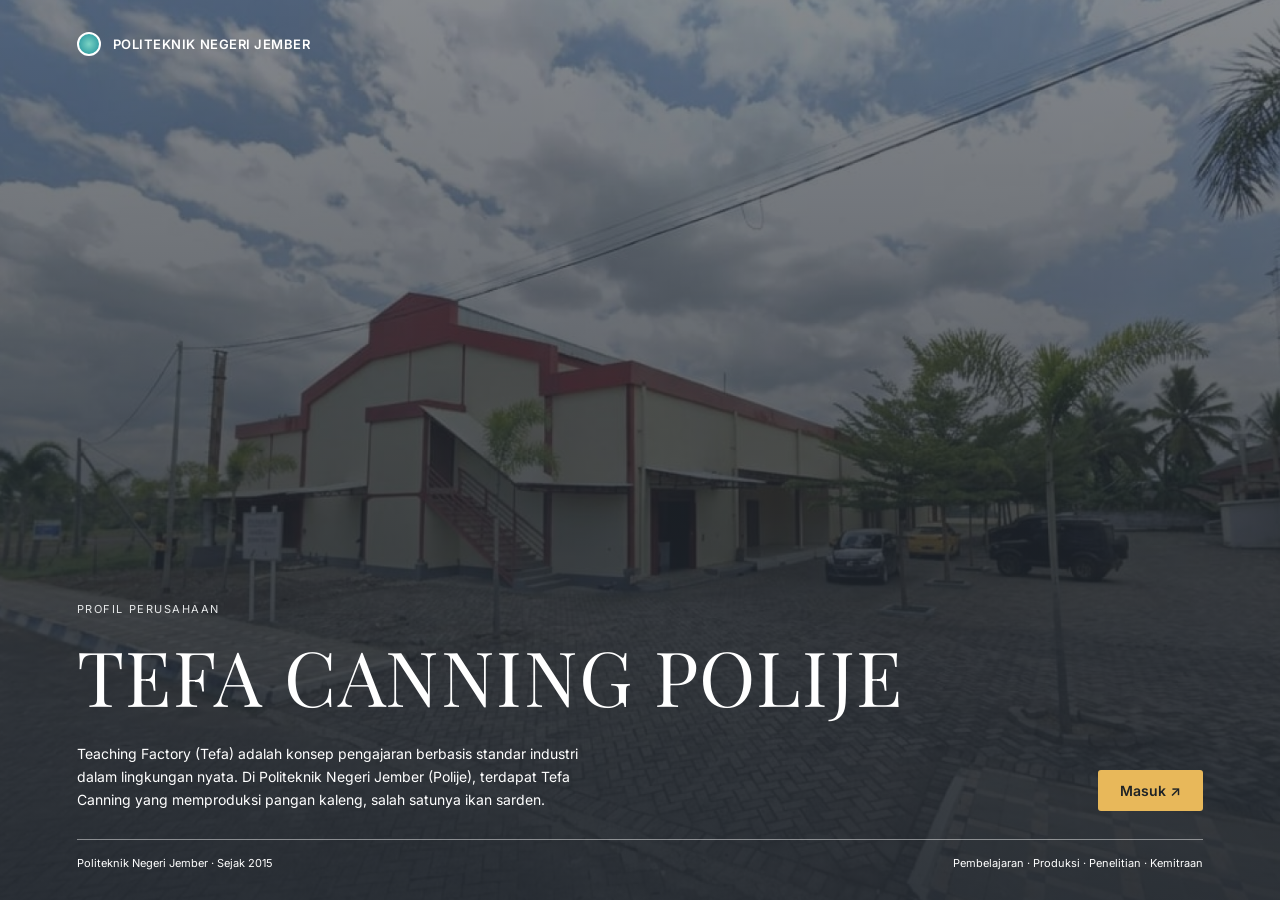
==== commit a6b91c9c: "fix: correct company name from 'EFA' to 'TEFA CANNING POLIJE' in header" ====
--- a/index.html
+++ b/index.html
@@ -13,7 +13,7 @@
   <div class="polije"><i class="logo"></i>POLITEKNIK NEGERI JEMBER</div>
   <div class="hb">
     <div class="lb">Profil Perusahaan</div>
-    <h1>EFA CANNING POLIJE</h1>
+    <h1>TEFA CANNING POLIJE</h1>
     <div class="hr">
       <p>Teaching Factory (Tefa) adalah konsep pengajaran berbasis standar industri dalam lingkungan nyata. Di Politeknik Negeri Jember (Polije), terdapat Tefa Canning yang memproduksi pangan kaleng, salah satunya ikan sarden.</p>
       <a class="btn" href="#home" id="masuk">Masuk ↗</a>
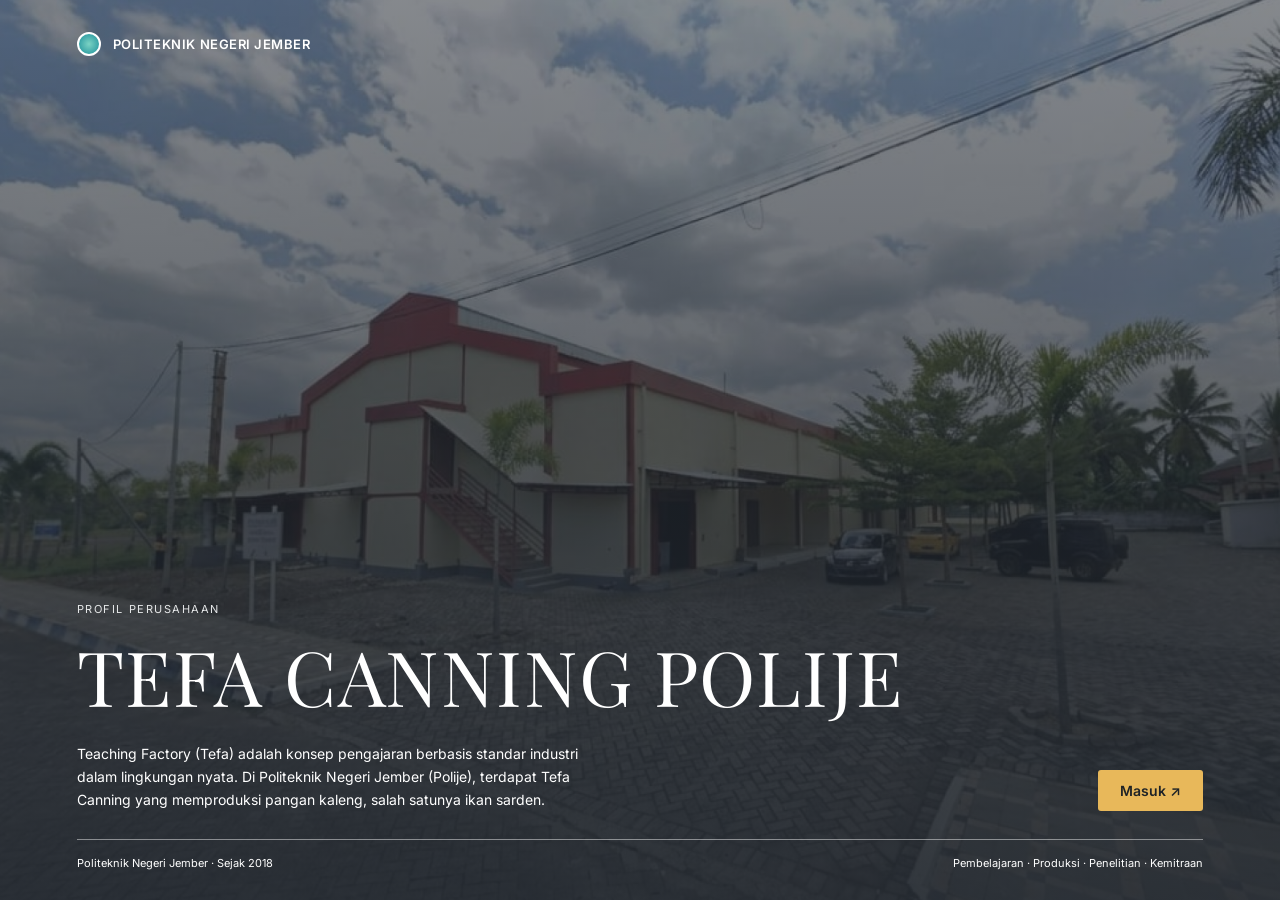
==== commit 2026cffd: "fix: update establishment year from 2015 to 2018 in footer and header" ====
--- a/index.html
+++ b/index.html
@@ -19,7 +19,7 @@
       <a class="btn" href="#home" id="masuk">Masuk ↗</a>
     </div>
   </div>
-  <div class="hf"><span>Politeknik Negeri Jember · Sejak 2015</span><span>Pembelajaran · Produksi · Penelitian · Kemitraan</span></div>
+  <div class="hf"><span>Politeknik Negeri Jember · Sejak 2018</span><span>Pembelajaran · Produksi · Penelitian · Kemitraan</span></div>
 </header>
 
 <nav>
@@ -56,7 +56,7 @@
   <div class="w sec g2 ab" style="align-items:center">
     <div><div class="lb">Tentang Tefa Canning Polije</div><h2>Tempat ilmu bertemu dunia industri perikanan.</h2>
     <p style="margin-top:16px;color:var(--g)">Teaching Factory Canning memadukan kegiatan belajar, produksi, dan penelitian dalam satu unit di Politeknik Negeri Jember, sehingga mahasiswa terbiasa dengan alur kerja industri sesungguhnya.</p>
-    <div class="st"><div><b>2015</b><small>MULAI BEROPERASI</small></div><div><b>1.500</b><small>KALENG / HARI (KAPASITAS)</small></div></div></div>
+    <div class="st"><div><b>2018</b><small>MULAI BEROPERASI</small></div><div><b>1.500</b><small>KALENG / HARI (KAPASITAS)</small></div></div></div>
     <img src="img/sarden-sip.jpeg" alt="Produk sarden SIP Politeknik Negeri Jember">
   </div>
 
@@ -296,7 +296,7 @@
 
 <footer>
   <div class="w g4">
-    <div><h4>TEFA Canning Polije</h4><p style="margin:8px 0 12px">Teaching Factory pengolahan pangan kaleng, Politeknik Negeri Jember.</p><small>Sejak 2015</small></div>
+    <div><h4>TEFA Canning Polije</h4><p style="margin:8px 0 12px">Teaching Factory pengolahan pangan kaleng, Politeknik Negeri Jember.</p><small>Sejak 2018</small></div>
     <div><h5>JELAJAH</h5><ul><li><a href="#home">Home</a></li><li><a href="#organisasi">Organisasi</a></li><li><a href="#eduwisata">Edu-wisata</a></li><li><a href="#kemitraan">Kemitraan</a></li></ul></div>
     <div><h5>HUBUNGI KAMI</h5><ul><li><a href="#formulir-permintaan?topik=lainnya">Formulir kontak</a></li><li>Alamat dan kontak mengikuti konfirmasi resmi</li></ul></div>
     <div>
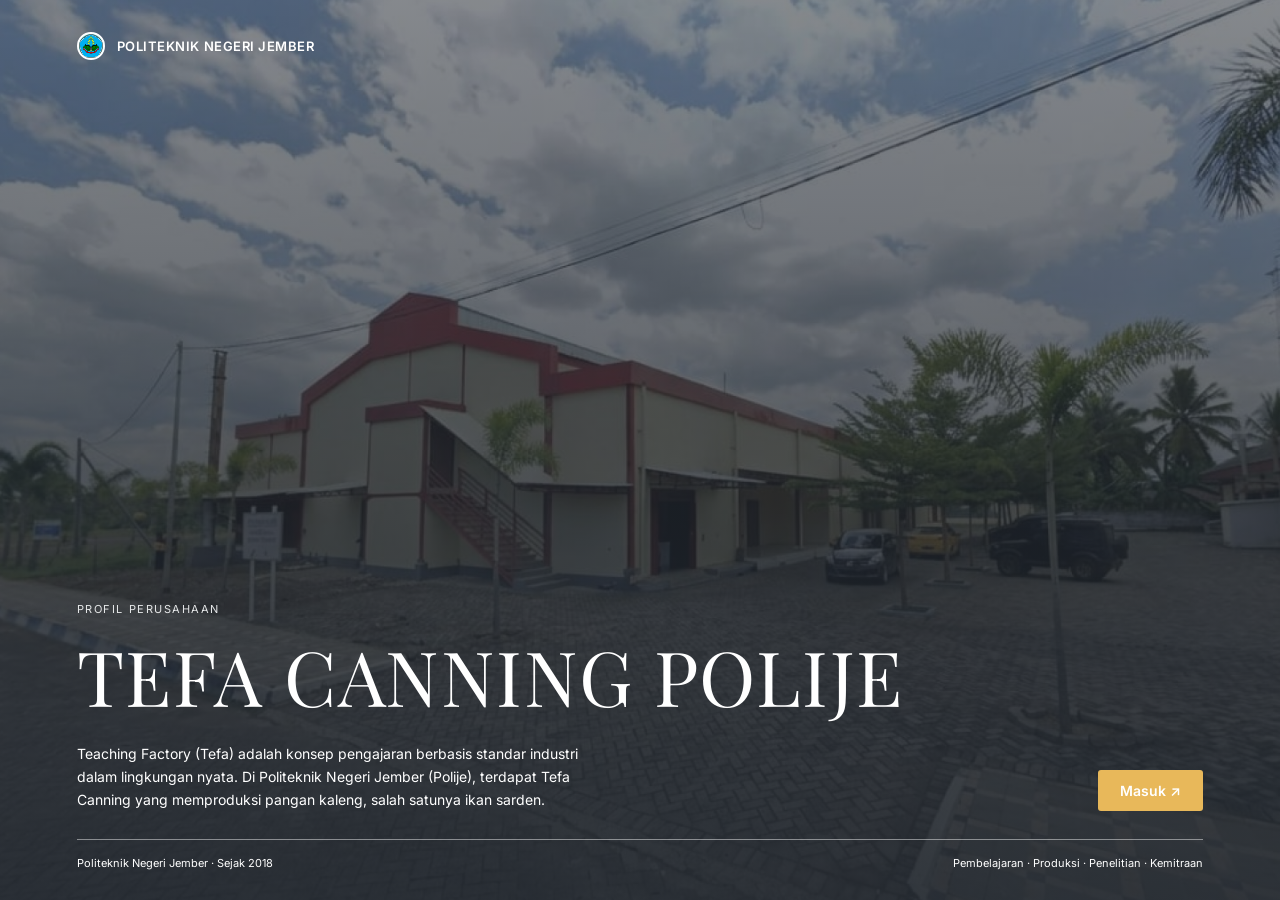
==== commit c6f9dbd6: "Refactor code structure for improved readability and maintainability" ====
--- a/index.html
+++ b/index.html
@@ -10,13 +10,16 @@
 <body>
 
 <header class="hero" id="hero">
-  <div class="polije"><i class="logo"></i>POLITEKNIK NEGERI JEMBER</div>
+  <div class="polije">
+    <img class="logo" src="img/logo-polije.png" alt="Logo Polije">
+    </i>POLITEKNIK NEGERI JEMBER
+  </div>
   <div class="hb">
     <div class="lb">Profil Perusahaan</div>
     <h1>TEFA CANNING POLIJE</h1>
     <div class="hr">
       <p>Teaching Factory (Tefa) adalah konsep pengajaran berbasis standar industri dalam lingkungan nyata. Di Politeknik Negeri Jember (Polije), terdapat Tefa Canning yang memproduksi pangan kaleng, salah satunya ikan sarden.</p>
-      <a class="btn" href="#home" id="masuk">Masuk ↗</a>
+      <a class="btn" href="index.html#hero" id="masuk">Masuk ↗</a>
     </div>
   </div>
   <div class="hf"><span>Politeknik Negeri Jember · Sejak 2018</span><span>Pembelajaran · Produksi · Penelitian · Kemitraan</span></div>
@@ -24,14 +27,19 @@
 
 <nav>
   <div class="w">
-    <a href="#home"><b>TEFA Canning Polije</b><small>Politeknik Negeri Jember</small></a>
+    <a href="index.html"><b>TEFA Canning Polije</b><small>Politeknik Negeri Jember</small></a>
+    <button class="menu-toggle" id="menu-toggle" type="button" aria-expanded="false" aria-controls="primary-navigation" aria-label="Buka menu">
+      <span aria-hidden="true"></span><span aria-hidden="true"></span><span aria-hidden="true"></span>
+    </button>
+    <div class="nav-menu" id="primary-navigation">
     <ul>
-      <li><a data-v="home" href="#home">Home</a></li>
-      <li><a data-v="organisasi" href="#organisasi">Organisasi</a></li>
-      <li><a data-v="eduwisata" href="#eduwisata">Edu-wisata</a></li>
-      <li><a data-v="kemitraan" href="#kemitraan">Kemitraan</a></li>
+      <li><a data-v="home" href="index.html#hero">Home</a></li>
+      <li><a data-v="organisasi" href="organisasi.html">Organisasi</a></li>
+      <li><a data-v="eduwisata" href="eduwisata.html">Edu-wisata</a></li>
+      <li><a data-v="kemitraan" href="kemitraan.html">Kemitraan</a></li>
     </ul>
-    <a class="btn d" href="#formulir-permintaan?topik=edu-wisata">Rencanakan kunjungan ↗</a>
+    <a class="btn d" href="formulir-permintaan.html?topik=edu-wisata">Rencanakan kunjungan ↗</a>
+    </div>
   </div>
 </nav>
 
@@ -78,7 +86,7 @@
 
   <div class="bl"><div class="w g2" style="padding:36px 28px;align-items:center">
     <div><h3 style="font-size:26px">Lihat lebih dekat, belajar secara langsung.</h3><p style="font-size:14px;color:var(--g)">Jadwalkan edu wisata untuk melihat proses produksi sarden kaleng.</p></div>
-    <div style="text-align:right"><a class="btn" href="#eduwisata">Lihat edu-wisata ↗</a></div>
+    <div style="text-align:right"><a class="btn" href="eduwisata.html">Lihat edu-wisata ↗</a></div>
   </div></div>
 </section>
 
@@ -116,7 +124,7 @@
       <div class="lb">Home / Edu-wisata</div>
       <h2>Kami menerima kunjungan belajar.</h2>
       <p>Jelajahi proses pengolahan hasil perikanan bersama TEFA Canning Polije. Kenali perjalanan bahan baku hingga menjadi produk dalam kaleng melalui pengalaman belajar langsung di lingkungan produksi nyata.</p>
-      <a class="btn d" href="#kalender-eduwisata">Lihat jadwal kunjungan ↗</a>
+      <a class="btn d" href="eduwisata.html#kalender-eduwisata">Lihat jadwal kunjungan ↗</a>
     </div>
     <img src="img/kegiatan-praktik-pengolahan-dan-sterilisasi-produk.jpeg" alt="Kegiatan praktik pengolahan dan sterilisasi produk di TEFA Canning Polije">
   </div>
@@ -161,7 +169,7 @@
           <p id="selected-date-status">Tanggal pilihan akan ditampilkan di sini.</p>
           <ul><li>Durasi: dikonfirmasi pengelola</li><li>Peserta: sesuai kapasitas area</li><li>Pendamping: staf TEFA Canning Polije</li></ul>
           <p>Siapkan nama instansi, jumlah peserta, dan tujuan kunjungan.</p>
-          <a class="btn" id="edu-form-link" href="#formulir-permintaan?topik=edu-wisata">Ajukan reservasi ↗</a>
+          <a class="btn" id="edu-form-link" href="formulir-permintaan.html?topik=edu-wisata">Ajukan reservasi ↗</a>
           <p class="calendar-note">Pengajuan belum menjadi konfirmasi. Jadwal menunggu persetujuan pengelola.</p>
         </aside>
       </div>
@@ -176,7 +184,7 @@
       <div class="lb">Home / Kemitraan</div>
       <h2>Kolaborasi hari ini. Nilai tambah untuk esok.</h2>
       <p>TEFA Canning Polije membuka ruang kerja sama untuk menghubungkan pendidikan, pengolahan perikanan, dan kebutuhan mitra. Mari temukan bentuk kolaborasi yang dapat tumbuh bersama.</p>
-      <a class="btn d" href="#formulir-permintaan?topik=kemitraan-produk">Diskusikan kemitraan ↗</a>
+      <a class="btn d" href="formulir-permintaan.html?topik=kemitraan-produk">Diskusikan kemitraan ↗</a>
     </div>
     <div class="bl card fl"><small class="lb">ALUR KOLABORASI</small><div>Kebutuhan mitra<small>Bahan baku · produk · pengembangan</small></div>↓<div class="dkb">TEFA Canning Polije<small>Pembelajaran · proses · pendampingan</small></div>↓<p>Solusi yang dikembangkan bersama</p></div>
   </div>
@@ -210,7 +218,7 @@
     <img src="img/kegiatan-kolaborasi-dan-praktik.jpeg" alt="Kegiatan kolaborasi dan praktik di TEFA Canning Polije">
     <div><div class="lb">Mulai percakapan</div><h2>Ingin mengajukan kemitraan?</h2>
     <p>Sampaikan profil instansi, kebutuhan, serta gambaran kerja sama. Tim pengelola akan menindaklanjuti permohonan Anda.</p>
-    <a class="btn" href="#formulir-permintaan?topik=kemitraan-produk">Hubungi pengelola ↗</a></div>
+    <a class="btn" href="formulir-permintaan.html?topik=kemitraan-produk">Hubungi pengelola ↗</a></div>
   </div></div>
 </section>
 
@@ -271,7 +279,7 @@
         <p><b>Jam layanan</b><br>Senin – Jumat, 08.00 – 16.00 WIB</p>
         <p>Informasi kontak resmi mengikuti konfirmasi pengelola.</p>
         <p>Ingin berkunjung bersama rombongan?</p>
-        <a href="#eduwisata">Lihat halaman edu-wisata ↗</a>
+        <a href="eduwisata.html">Lihat halaman edu-wisata ↗</a>
       </aside>
     </div>
   </div>
@@ -282,7 +290,7 @@
   <div class="w sec" style="padding-bottom:28px"><div class="lb">Hubungi Kami</div><h2>Mari mulai percakapan.</h2>
   <p style="margin-top:14px;color:var(--g);max-width:640px">Sampaikan pertanyaan atau permintaan kerja sama. Tim pengelola TEFA Canning Polije siap menindaklanjuti.</p></div>
   <div class="w g2" style="grid-template-columns:1.7fr 1fr;padding-bottom:72px">
-    <div class="card"><h3>Ajukan edu wisata atau kemitraan.</h3><p style="margin:12px 0 20px;color:var(--g)">Gunakan formulir terpadu untuk mengirim rencana kunjungan, kemitraan produk, atau pertanyaan lainnya.</p><a class="btn" href="#formulir-permintaan?topik=lainnya">Buka formulir ↗</a></div>
+    <div class="card"><h3>Ajukan edu wisata atau kemitraan.</h3><p style="margin:12px 0 20px;color:var(--g)">Gunakan formulir terpadu untuk mengirim rencana kunjungan, kemitraan produk, atau pertanyaan lainnya.</p><a class="btn" href="formulir-permintaan.html?topik=lainnya">Buka formulir ↗</a></div>
     <aside class="sd"><small>TEFA CANNING POLIJE</small><h3>Terhubung untuk tumbuh bersama.</h3>
       <p><small>PENGELOLA</small>Politeknik Negeri Jember</p>
       <p><small>ALAMAT</small>Jl. Mastrip, Krajan Timur, Sumbersari, Jember, Jawa Timur</p>
@@ -297,8 +305,8 @@
 <footer>
   <div class="w g4">
     <div><h4>TEFA Canning Polije</h4><p style="margin:8px 0 12px">Teaching Factory pengolahan pangan kaleng, Politeknik Negeri Jember.</p><small>Sejak 2018</small></div>
-    <div><h5>JELAJAH</h5><ul><li><a href="#home">Home</a></li><li><a href="#organisasi">Organisasi</a></li><li><a href="#eduwisata">Edu-wisata</a></li><li><a href="#kemitraan">Kemitraan</a></li></ul></div>
-    <div><h5>HUBUNGI KAMI</h5><ul><li><a href="#formulir-permintaan?topik=lainnya">Formulir kontak</a></li><li>Alamat dan kontak mengikuti konfirmasi resmi</li></ul></div>
+    <div><h5>JELAJAH</h5><ul><li><a href="index.html#home">Home</a></li><li><a href="organisasi.html">Organisasi</a></li><li><a href="eduwisata.html">Edu-wisata</a></li><li><a href="kemitraan.html">Kemitraan</a></li></ul></div>
+    <div><h5>HUBUNGI KAMI</h5><ul><li><a href="formulir-permintaan.html?topik=lainnya">Formulir kontak</a></li><li><a href="kontak.html">Kontak</a></li><li>Alamat dan kontak mengikuti konfirmasi resmi</li></ul></div>
     <div>
       <h5>LOKASI</h5>
       <iframe
--- a/css/style.css
+++ b/css/style.css
@@ -1,4 +1,4 @@
-/* Dasar halaman dan komponen umum (index.html) */
+/* Dasar halaman dan komponen umum */
 * {
   box-sizing: border-box;
   margin: 0;
@@ -11,6 +11,7 @@
   --b: #e8edf0;
   --y: #e8b85a;
   --l: #dcdcd4;
+  --w: #fff;
 }
 
 body {
@@ -78,7 +79,7 @@
 .btn {
   display: inline-block;
   background: var(--y);
-  color: var(--i);
+  color: var(--w);
   font: 600 14px Inter;
   padding: 12px 22px;
   border-radius: 3px;
@@ -87,8 +88,8 @@
 }
 
 .btn.d {
-  background: #4a4d4f;
-  color: #fff;
+  background: var(--y);
+  color: var(--w);
 }
 
 .lk {
@@ -104,7 +105,7 @@
   display: grid;
   gap: 28px;
   margin-bottom: 28px;
-  marguin-top: 28px;
+  margin-top: 28px;
 }
 
 .g2 {
@@ -172,8 +173,8 @@
 }
 
 .logo {
-  width: 24px;
-  height: 24px;
+  width: 28px;
+  height: 28px;
   border-radius: 50%;
   background: radial-gradient(#7bd3c4, #1c8f9a);
   border: 2px solid #fff;
@@ -215,7 +216,7 @@
   display: none;
 }
 
-/* Navigasi dan tampilan halaman (nav; hash, data-v, dan body.cv dari script.js) */
+/* Navigasi dan tampilan halaman (nav, data-v, dan body.cv dari script.js) */
 body.cv nav,
 body.cv main,
 body.cv footer {
@@ -231,10 +232,11 @@
 }
 
 nav .w {
-  display: flex;
+  display: grid;
+  grid-template-columns: 1fr auto 1.23fr;
   align-items: center;
-  justify-content: space-between;
   height: 60px;
+  position: relative;
 }
 
 nav b {
@@ -251,6 +253,39 @@
   display: flex;
   gap: 28px;
   font-size: 13px;
+}
+
+.nav-menu {
+  display: contents;
+}
+
+nav ul {
+  justify-self: center;
+}
+
+nav .nav-menu > .btn {
+  justify-self: end;
+}
+
+.menu-toggle {
+  display: none;
+  width: 44px;
+  height: 44px;
+  padding: 10px;
+  border: 1px solid var(--l);
+  border-radius: 3px;
+  background: transparent;
+  cursor: pointer;
+  flex-direction: column;
+  justify-content: center;
+  gap: 5px;
+}
+
+.menu-toggle span {
+  display: block;
+  width: 22px;
+  height: 2px;
+  background: var(--i);
 }
 
 nav li a {
@@ -566,8 +601,13 @@
   font-size: 12px;
 }
 
-/* Responsif untuk tata letak, navigasi, dan kartu */
+/* Responsif untuk tata letak, navigasi, dan kartu jika dimepetin framenya*/
 @media (max-width: 820px) {
+  nav .w {
+    display: flex;
+    justify-content: space-between;
+  }
+
   .g2,
   .g3,
   .g4,
@@ -583,8 +623,37 @@
     align-items: flex-start;
   }
 
-  nav ul {
+  .menu-toggle {
+    display: flex;
+  }
+
+  .nav-menu {
     display: none;
+    position: absolute;
+    top: 60px;
+    left: 0;
+    right: 0;
+    padding: 16px 28px 20px;
+    background: var(--c);
+    border-bottom: 1px solid var(--l);
+    flex-direction: column;
+    align-items: stretch;
+    gap: 16px;
+  }
+
+  nav.menu-open .nav-menu {
+    display: flex;
+  }
+
+  nav .nav-menu ul {
+    display: flex;
+    flex-direction: column;
+    gap: 12px;
+  }
+
+  nav .nav-menu .btn {
+    display: block;
+    text-align: center;
   }
 
   .st {
